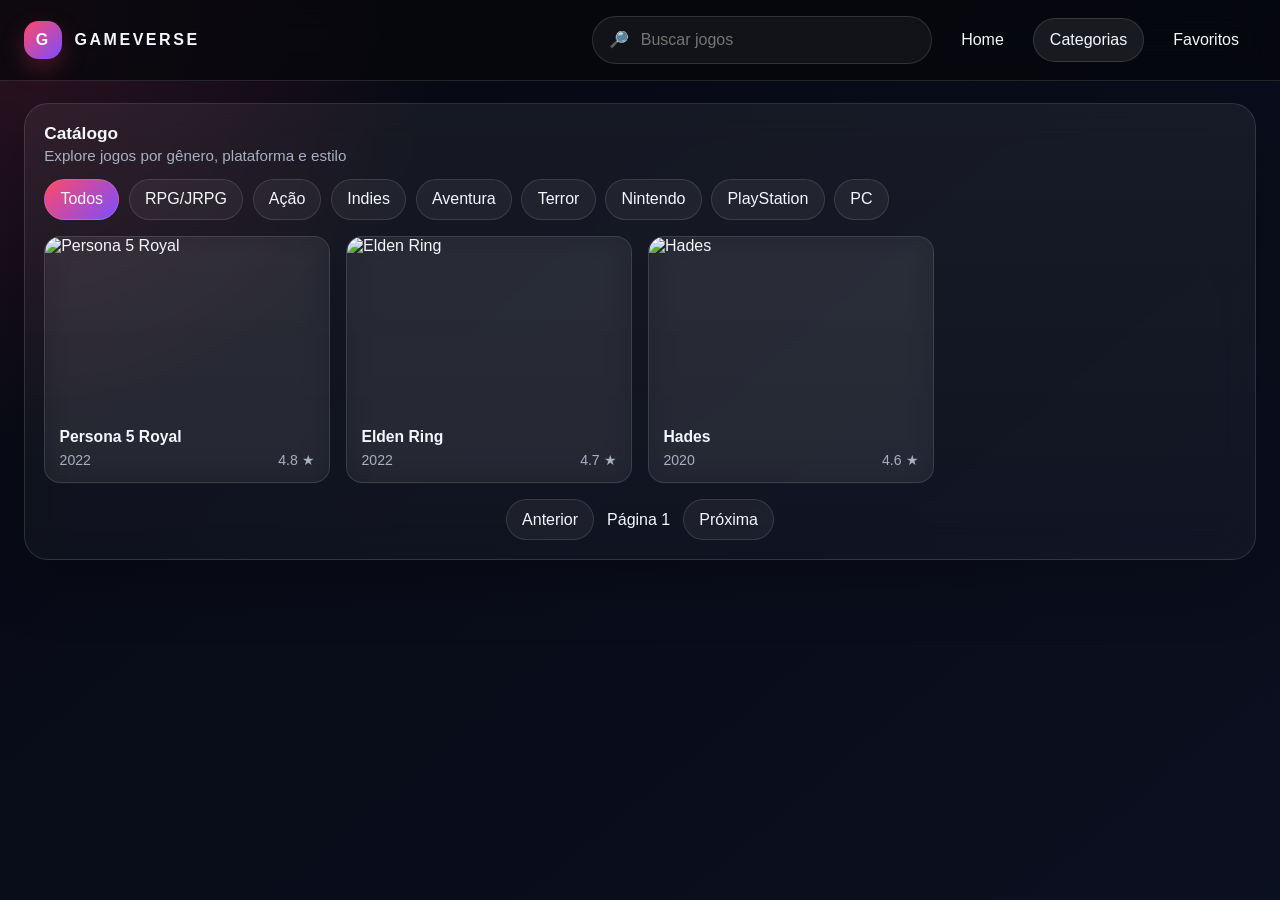
==== categorias.html @ c451e447 "Varios sprints" ====
<!doctype html>
<html lang="pt-BR">
  <head>
    <meta charset="UTF-8" />
    <meta name="viewport" content="width=device-width, initial-scale=1.0" />
    <title>GameVerse | Categorias</title>
    <link rel="stylesheet" href="css/home.css" />
  </head>
  <body>
    <div class="page-shell">
      <header class="topbar">
        <nav class="navbar">
          <a href="index.html" class="brand">
            <span class="brand-mark">G</span>
            <span>GameVerse</span>
          </a>
          <div class="nav-actions">
            <label class="search-box">
              <span>🔎</span>
              <input id="searchInput" type="text" placeholder="Buscar jogos" autocomplete="off" />
            </label>
            <a href="index.html" class="nav-btn">Home</a>
            <a href="categorias.html" class="nav-btn active">Categorias</a>
            <a href="favoritos.html" class="nav-btn">Favoritos</a>
          </div>
        </nav>
        <div class="search-suggestions" id="searchSuggestions"></div>
      </header>

      <main class="home-page">
        <section class="section-block">
          <div class="section-heading">
            <div>
              <h2>Catálogo</h2>
              <p>Explore jogos por gênero, plataforma e estilo</p>
            </div>
          </div>
          <div class="filter-row" id="filters"></div>
          <div class="catalog-grid" id="catalogResults"></div>
          <div class="pagination" id="pagination"></div>
        </section>
      </main>
    </div>

    <script type="module" src="js/categorias.js"></script>
  </body>
</html>
---- css/home.css ----
:root {
  --bg: #06070b;
  --surface: rgba(255,255,255,0.05);
  --accent: #ff4968;
  --accent-2: #7c4dff;
  --text: #f4f7ff;
  --muted: #a6b1c2;
  --border: rgba(255,255,255,0.12);
}

* { box-sizing: border-box; }
body {
  margin: 0;
  font-family: Inter, "Segoe UI", sans-serif;
  color: var(--text);
  background: radial-gradient(circle at top left, rgba(255,73,104,0.16), transparent 28%), linear-gradient(140deg, #070913 0%, #0b1020 100%);
}

a { color: inherit; text-decoration: none; }
img { display: block; max-width: 100%; }
button, input { font: inherit; }
.page-shell { min-height: 100vh; }
.topbar {
  position: sticky;
  top: 0;
  z-index: 30;
  padding: 1rem 1.5rem;
  backdrop-filter: blur(24px);
  background: rgba(6, 7, 11, 0.76);
  border-bottom: 1px solid var(--border);
}
.navbar {
  max-width: 1320px;
  margin: 0 auto;
  display: flex;
  justify-content: space-between;
  align-items: center;
  gap: 1rem;
}
.brand {
  display: flex;
  align-items: center;
  gap: 0.75rem;
  font-weight: 700;
  letter-spacing: 0.16em;
  text-transform: uppercase;
}
.brand-mark {
  display: grid;
  place-items: center;
  width: 2.4rem;
  height: 2.4rem;
  border-radius: 0.9rem;
  background: linear-gradient(135deg, var(--accent), var(--accent-2));
  box-shadow: 0 10px 25px rgba(255, 73, 104, 0.25);
}
.nav-actions {
  display: flex;
  align-items: center;
  gap: 0.75rem;
  flex: 1;
  justify-content: flex-end;
}
.search-box {
  display: flex;
  align-items: center;
  gap: 0.6rem;
  min-width: min(340px, 34vw);
  padding: 0.8rem 1rem;
  border-radius: 999px;
  border: 1px solid var(--border);
  background: rgba(255,255,255,0.05);
}
.search-box input {
  border: 0;
  outline: none;
  width: 100%;
  color: var(--text);
  background: transparent;
}
.nav-btn {
  padding: 0.74rem 1rem;
  border-radius: 999px;
  transition: background 0.2s ease, border-color 0.2s ease;
  border: 1px solid transparent;
}
.nav-btn:hover, .nav-btn.active {
  background: rgba(255,255,255,0.08);
  border-color: var(--border);
}
.home-page {
  max-width: 1320px;
  margin: 0 auto;
  padding: 1.4rem 1.5rem 3rem;
  display: flex;
  flex-direction: column;
  gap: 1.25rem;
}
.hero-card, .section-block {
  border-radius: 1.5rem;
  border: 1px solid var(--border);
  background: linear-gradient(180deg, rgba(255,255,255,0.06), rgba(255,255,255,0.03));
  box-shadow: 0 24px 60px rgba(0,0,0,0.24);
  backdrop-filter: blur(18px);
}
.hero-card {
  padding: 0;
  overflow: hidden;
  position: relative;
}
.hero-slide {
  position: relative;
  min-height: 520px;
  display: flex;
  align-items: flex-end;
  padding: 2.4rem;
  background: var(--hero-image) center/cover no-repeat;
  animation: fadeSlide 0.7s ease;
}
.hero-slide::before {
  content: '';
  position: absolute;
  inset: 0;
  background: linear-gradient(90deg, rgba(0,0,0,0.82) 0%, rgba(0,0,0,0.35) 45%, rgba(0,0,0,0.66) 100%);
}
.hero-slide::after {
  content: '';
  position: absolute;
  inset: 0;
  background: radial-gradient(circle at top right, rgba(255,255,255,0.2), transparent 35%);
}
.hero-content {
  position: relative;
  z-index: 1;
  max-width: 720px;
}
.hero-badge {
  display: inline-block;
  padding: 0.45rem 0.8rem;
  border-radius: 999px;
  background: rgba(255,73,104,0.2);
  color: #ffd9e1;
  margin-bottom: 0.8rem;
  font-size: 0.84rem;
  letter-spacing: 0.12em;
  text-transform: uppercase;
}
.hero-content h1 {
  margin: 0 0 0.7rem;
  font-size: clamp(2rem, 4vw, 3rem);
}
.hero-content p {
  margin: 0 0 1rem;
  max-width: 640px;
  color: #eef3ff;
  line-height: 1.7;
}
.hero-btn {
  display: inline-flex;
  align-items: center;
  justify-content: center;
  padding: 0.9rem 1.2rem;
  border-radius: 999px;
  background: linear-gradient(135deg, var(--accent), var(--accent-2));
  color: white;
  font-weight: 700;
}
.hero-dots {
  position: absolute;
  right: 1.4rem;
  bottom: 1.2rem;
  display: flex;
  gap: 0.45rem;
  z-index: 2;
}
.hero-dot {
  width: 0.75rem;
  height: 0.75rem;
  border: 0;
  border-radius: 999px;
  background: rgba(255,255,255,0.45);
  cursor: pointer;
}
.hero-dot.active { background: white; }
.section-block { padding: 1.2rem; }
.section-heading {
  display: flex;
  justify-content: space-between;
  align-items: center;
  margin-bottom: 0.9rem;
}
.section-heading h2 {
  margin: 0;
  font-size: 1.08rem;
}
.section-heading p {
  margin: 0.2rem 0 0;
  color: var(--muted);
  font-size: 0.95rem;
}
.carousel-row {
  display: flex;
  gap: 1rem;
  overflow-x: auto;
  padding-bottom: 0.25rem;
  scroll-snap-type: x proximity;
}
.carousel-row::-webkit-scrollbar { height: 8px; }
.carousel-row::-webkit-scrollbar-thumb { background: rgba(255,255,255,0.2); border-radius: 999px; }
.card {
  min-width: min(240px, 78vw);
  border-radius: 1rem;
  overflow: hidden;
  border: 1px solid var(--border);
  background: rgba(255,255,255,0.05);
  backdrop-filter: blur(16px);
  cursor: pointer;
  transition: transform 0.25s ease, box-shadow 0.25s ease, border-color 0.25s ease;
  scroll-snap-align: start;
}
.card:hover {
  transform: translateY(-4px) scale(1.01);
  box-shadow: 0 18px 36px rgba(0,0,0,0.25);
  border-color: rgba(255,255,255,0.26);
}
.card-media {
  aspect-ratio: 16 / 10;
  overflow: hidden;
}
.card-media img {
  width: 100%;
  height: 100%;
  object-fit: cover;
  transition: transform 0.35s ease;
}
.card:hover .card-media img { transform: scale(1.05); }
.card-body {
  padding: 0.9rem;
}
.card-body h3 {
  margin: 0 0 0.35rem;
  font-size: 0.98rem;
}
.meta {
  display: flex;
  justify-content: space-between;
  gap: 0.4rem;
  color: var(--muted);
  font-size: 0.88rem;
}
.skeleton-card, .hero-skeleton {
  min-height: 220px;
  border-radius: 1rem;
  background: linear-gradient(90deg, rgba(255,255,255,0.06), rgba(255,255,255,0.12), rgba(255,255,255,0.06));
  background-size: 200% 100%;
  animation: shimmer 1.1s linear infinite;
}
.hero-skeleton {
  min-height: 520px;
  border-radius: 1.5rem;
}
.skeleton-line {
  height: 0.8rem;
  border-radius: 999px;
  background: linear-gradient(90deg, rgba(255,255,255,0.06), rgba(255,255,255,0.12), rgba(255,255,255,0.06));
  background-size: 200% 100%;
  animation: shimmer 1.1s linear infinite;
  margin-bottom: 0.55rem;
}
.skeleton-line--title { width: 42%; }
.skeleton-line--subtitle { width: 64%; }
.search-suggestions {
  position: absolute;
  top: calc(100% + 0.45rem);
  left: 1.5rem;
  right: 1.5rem;
  display: none;
  flex-direction: column;
  gap: 0.35rem;
  padding: 0.5rem;
  border-radius: 1rem;
  background: rgba(8, 10, 16, 0.96);
  border: 1px solid var(--border);
  backdrop-filter: blur(16px);
  z-index: 40;
}

.filter-row {
  display: flex;
  flex-wrap: wrap;
  gap: 0.6rem;
  margin-bottom: 1rem;
}

.filter-chip, .pagination-btn {
  border: 1px solid var(--border);
  background: rgba(255,255,255,0.05);
  color: var(--text);
  padding: 0.65rem 0.95rem;
  border-radius: 999px;
  cursor: pointer;
}

.filter-chip.active, .pagination-btn:hover {
  background: linear-gradient(135deg, var(--accent), var(--accent-2));
}

.catalog-grid {
  display: grid;
  grid-template-columns: repeat(4, minmax(0, 1fr));
  gap: 1rem;
}

.pagination {
  display: flex;
  justify-content: center;
  align-items: center;
  gap: 0.8rem;
  margin-top: 1rem;
}
.search-suggestions.visible { display: flex; }
.suggestion-item {
  display: flex;
  justify-content: space-between;
  align-items: center;
  width: 100%;
  padding: 0.75rem 0.8rem;
  border: 0;
  border-radius: 0.8rem;
  color: var(--text);
  text-align: left;
  background: transparent;
  cursor: pointer;
}
.suggestion-item:hover { background: rgba(255,255,255,0.08); }
.empty-state { color: var(--muted); padding: 0.8rem 0; }
@keyframes shimmer { from { background-position: 200% 0; } to { background-position: -200% 0; } }
@keyframes fadeSlide { from { opacity: 0.8; transform: scale(1.01); } to { opacity: 1; transform: scale(1); } }
@media (max-width: 980px) {
  .home-page { padding: 1rem 1rem 2rem; }
  .hero-slide { min-height: 430px; }
}
@media (max-width: 640px) {
  .topbar { padding: 0.9rem 1rem; }
  .navbar { flex-wrap: wrap; }
  .nav-actions { justify-content: flex-start; flex-wrap: wrap; }
  .search-box { min-width: 100%; }
  .hero-slide { min-height: 380px; padding: 1.2rem; }
  .hero-content h1 { font-size: 1.7rem; }
  .section-block { padding: 1rem; }
  .catalog-grid { grid-template-columns: 1fr; }
}
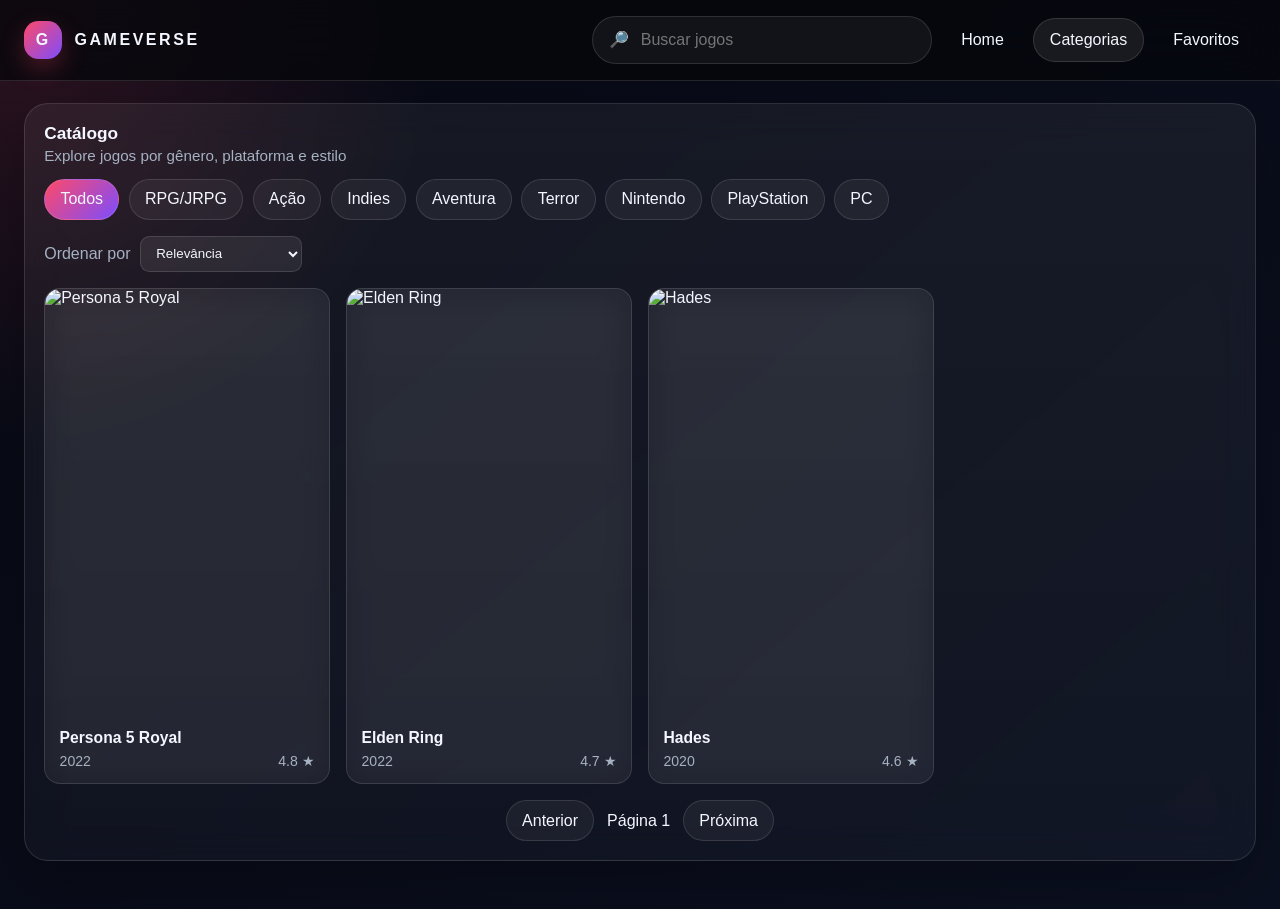
==== commit d2235e9b: "Agent Host changes for agents/pasted-text-processing" ====
--- a/categorias.html
+++ b/categorias.html
@@ -36,6 +36,15 @@
             </div>
           </div>
           <div class="filter-row" id="filters"></div>
+          <label class="catalog-order">Ordenar por
+            <select id="ordering">
+              <option value="relevance">Relevância</option>
+              <option value="-added">Popularidade</option>
+              <option value="-rating">Mais bem avaliados</option>
+              <option value="-released">Mais recentes</option>
+              <option value="name">Nome</option>
+            </select>
+          </label>
           <div class="catalog-grid" id="catalogResults"></div>
           <div class="pagination" id="pagination"></div>
         </section>
--- a/css/home.css
+++ b/css/home.css
@@ -198,6 +198,25 @@
   color: var(--muted);
   font-size: 0.95rem;
 }
+.section-more {
+  color: #ffd9e1;
+  font-weight: 700;
+  white-space: nowrap;
+}
+.catalog-order {
+  display: inline-flex;
+  align-items: center;
+  gap: 0.6rem;
+  margin: 0 0 1rem;
+  color: var(--muted);
+}
+.catalog-order select {
+  color: var(--text);
+  background: rgba(255,255,255,0.08);
+  border: 1px solid var(--border);
+  border-radius: 0.6rem;
+  padding: 0.55rem 0.7rem;
+}
 .carousel-row {
   display: flex;
   gap: 1rem;
@@ -224,7 +243,7 @@
   border-color: rgba(255,255,255,0.26);
 }
 .card-media {
-  aspect-ratio: 16 / 10;
+  aspect-ratio: 2 / 3;
   overflow: hidden;
 }
 .card-media img {
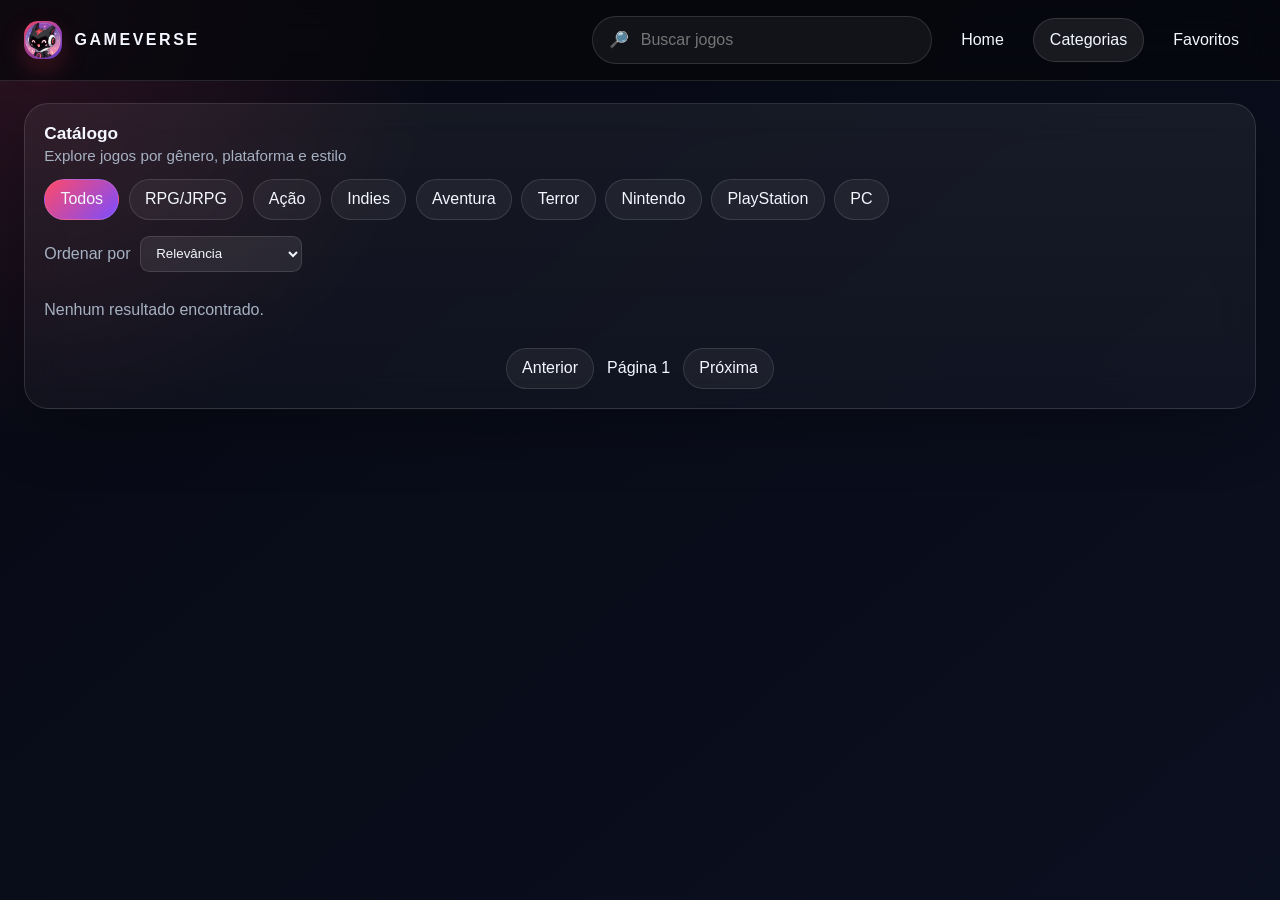
==== commit d2144e30: "Sprint 6.1 - Vee, assets e melhorias da escola" ====
--- a/categorias.html
+++ b/categorias.html
@@ -4,6 +4,7 @@
     <meta charset="UTF-8" />
     <meta name="viewport" content="width=device-width, initial-scale=1.0" />
     <title>GameVerse | Categorias</title>
+    <link rel="icon" href="assets/brand/vee-favicon.png" type="image/png" />
     <link rel="stylesheet" href="css/home.css" />
   </head>
   <body>
@@ -11,7 +12,7 @@
       <header class="topbar">
         <nav class="navbar">
           <a href="index.html" class="brand">
-            <span class="brand-mark">G</span>
+            <span class="brand-mark"><img src="assets/brand/vee-logo-head.png" alt="Vee, mascote do GameVerse" /></span>
             <span>GameVerse</span>
           </a>
           <div class="nav-actions">
@@ -52,5 +53,6 @@
     </div>
 
     <script type="module" src="js/categorias.js"></script>
+    <script type="module" src="js/motion.js"></script>
   </body>
 </html>
--- a/css/home.css
+++ b/css/home.css
@@ -1,3 +1,4 @@
+@import url('./animations.css');
 :root {
   --bg: #06070b;
   --surface: rgba(255,255,255,0.05);
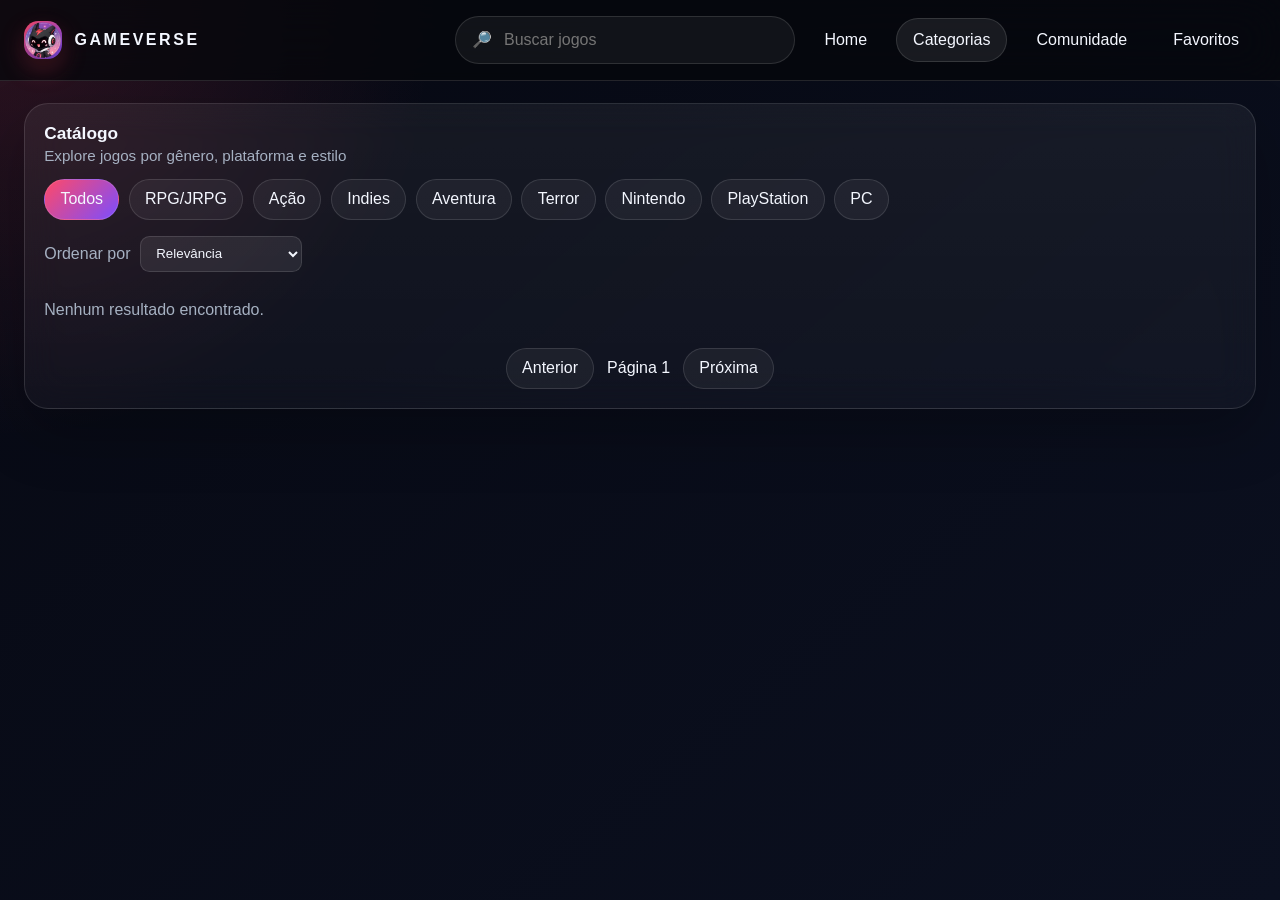
==== commit e54315bb: "Sprint 8.0A - base da comunidade" ====
--- a/categorias.html
+++ b/categorias.html
@@ -22,6 +22,7 @@
             </label>
             <a href="index.html" class="nav-btn">Home</a>
             <a href="categorias.html" class="nav-btn active">Categorias</a>
+            <a href="comunidade.html" class="nav-btn">Comunidade</a>
             <a href="favoritos.html" class="nav-btn">Favoritos</a>
           </div>
         </nav>
--- a/css/home.css
+++ b/css/home.css
@@ -360,6 +360,11 @@
   .home-page { padding: 1rem 1rem 2rem; }
   .hero-slide { min-height: 430px; }
 }
+@media (max-width: 900px) {
+  .navbar { align-items: flex-start; }
+  .nav-actions { flex-wrap: wrap; }
+  .search-box { flex: 1 1 100%; min-width: 100%; }
+}
 @media (max-width: 640px) {
   .topbar { padding: 0.9rem 1rem; }
   .navbar { flex-wrap: wrap; }
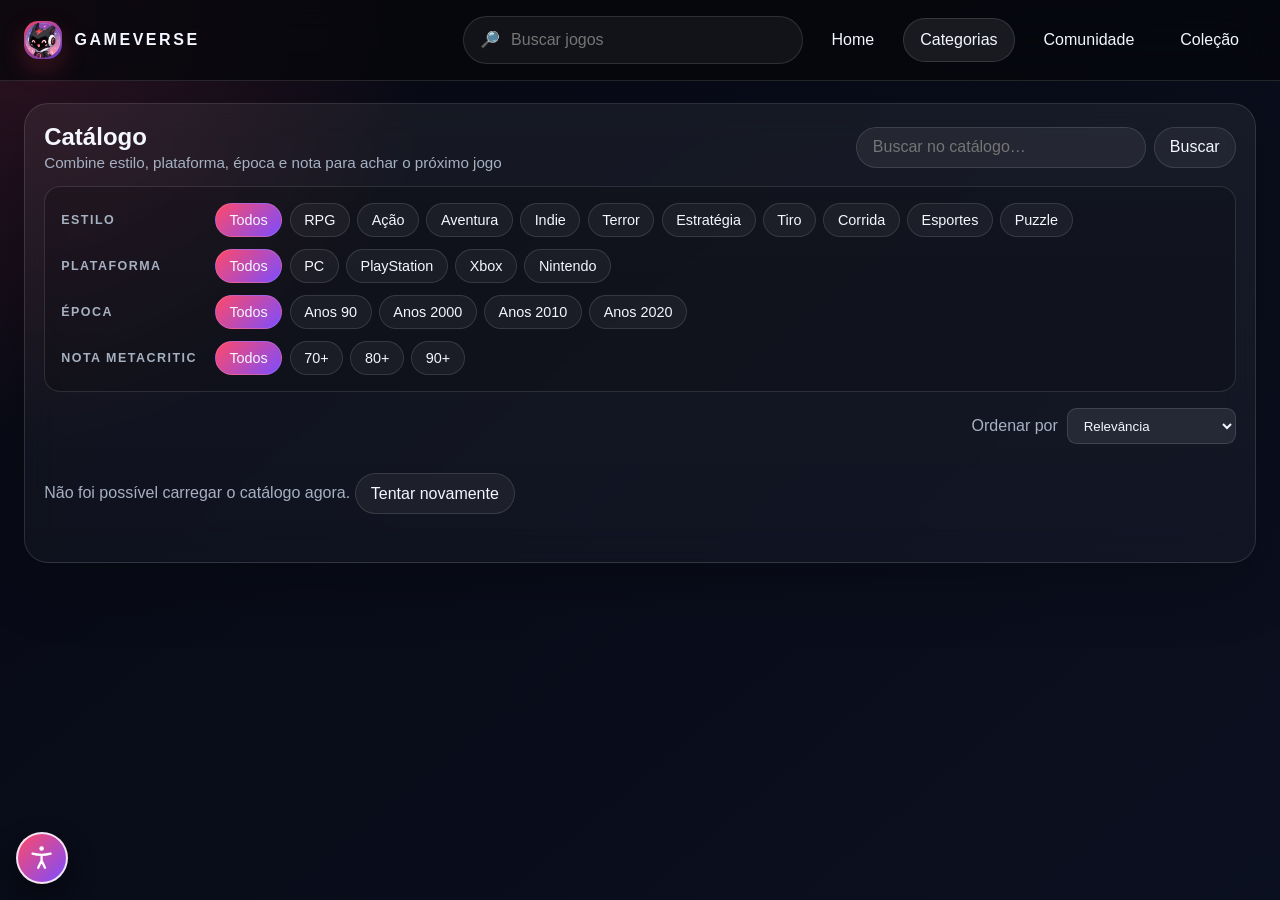
==== commit fc2ae3bb: "Versao local: acessibilidade, nova Home, filtros nas Categorias, colecao, comparar jogos e modo apre" ====
--- a/categorias.html
+++ b/categorias.html
@@ -6,6 +6,8 @@
     <title>GameVerse | Categorias</title>
     <link rel="icon" href="assets/brand/vee-favicon.png" type="image/png" />
     <link rel="stylesheet" href="css/home.css" />
+    <link rel="stylesheet" href="css/accessibility.css" />
+    <script src="js/a11y-boot.js"></script>
   </head>
   <body>
     <div class="page-shell">
@@ -23,37 +25,41 @@
             <a href="index.html" class="nav-btn">Home</a>
             <a href="categorias.html" class="nav-btn active">Categorias</a>
             <a href="comunidade.html" class="nav-btn">Comunidade</a>
-            <a href="favoritos.html" class="nav-btn">Favoritos</a>
+            <a href="favoritos.html" class="nav-btn">Coleção</a>
           </div>
         </nav>
         <div class="search-suggestions" id="searchSuggestions"></div>
       </header>
 
       <main class="home-page">
-        <section class="section-block">
-          <div class="section-heading">
+        <section class="section-block catalog-section" aria-labelledby="catalogTitle">
+          <div class="section-heading catalog-heading">
             <div>
-              <h2>Catálogo</h2>
-              <p>Explore jogos por gênero, plataforma e estilo</p>
+              <h1 id="catalogTitle" tabindex="-1">Catálogo</h1>
+              <p>Combine estilo, plataforma, época e nota para achar o próximo jogo</p>
             </div>
+            <form class="catalog-search" id="catalogSearch" role="search">
+              <label class="sr-only" for="catalogQuery">Buscar no catálogo</label>
+              <input id="catalogQuery" type="search" placeholder="Buscar no catálogo…" maxlength="80" autocomplete="off" />
+              <button type="submit" class="pagination-btn">Buscar</button>
+            </form>
           </div>
-          <div class="filter-row" id="filters"></div>
-          <label class="catalog-order">Ordenar por
-            <select id="ordering">
-              <option value="relevance">Relevância</option>
-              <option value="-added">Popularidade</option>
-              <option value="-rating">Mais bem avaliados</option>
-              <option value="-released">Mais recentes</option>
-              <option value="name">Nome</option>
-            </select>
-          </label>
+          <div class="catalog-filters" id="filters"></div>
+          <div class="catalog-toolbar">
+            <div class="catalog-summary" id="catalogSummary"></div>
+            <label class="catalog-order">Ordenar por
+              <select id="ordering"></select>
+            </label>
+          </div>
           <div class="catalog-grid" id="catalogResults"></div>
-          <div class="pagination" id="pagination"></div>
+          <nav class="pagination" id="pagination" aria-label="Páginas do catálogo"></nav>
         </section>
       </main>
     </div>
 
     <script type="module" src="js/categorias.js"></script>
     <script type="module" src="js/motion.js"></script>
+    <script type="module" src="js/headerSearch.js"></script>
+    <script type="module" src="js/accessibility.js"></script>
   </body>
 </html>
--- a/css/home.css
+++ b/css/home.css
@@ -183,6 +183,40 @@
   cursor: pointer;
 }
 .hero-dot.active { background: white; }
+.hero-dots { align-items: center; }
+.hero-toggle {
+  display: grid;
+  place-items: center;
+  width: 2rem;
+  height: 2rem;
+  margin-right: .35rem;
+  border: 1px solid rgba(255,255,255,0.5);
+  border-radius: 999px;
+  color: #fff;
+  background: rgba(0,0,0,0.45);
+  font-size: .7rem;
+  cursor: pointer;
+}
+.hero-toggle:hover { background: rgba(0,0,0,0.7); }
+.hero-progress {
+  position: absolute;
+  left: 0;
+  right: 0;
+  bottom: 0;
+  z-index: 2;
+  height: 4px;
+  background: rgba(255,255,255,0.12);
+}
+.hero-progress span {
+  display: block;
+  height: 100%;
+  width: 100%;
+  transform-origin: left;
+  background: linear-gradient(90deg, var(--accent), var(--accent-2));
+  animation: heroProgress 6s linear forwards;
+}
+.hero-progress.is-paused span { animation: none; transform: scaleX(0); }
+@keyframes heroProgress { from { transform: scaleX(0); } to { transform: scaleX(1); } }
 .section-block { padding: 1.2rem; }
 .section-heading {
   display: flex;
@@ -225,6 +259,7 @@
   padding-bottom: 0.25rem;
   scroll-snap-type: x proximity;
 }
+.carousel-row > .card { flex: 0 0 min(240px, 78vw); }
 .carousel-row::-webkit-scrollbar { height: 8px; }
 .carousel-row::-webkit-scrollbar-thumb { background: rgba(255,255,255,0.2); border-radius: 999px; }
 .card {
@@ -330,6 +365,8 @@
   grid-template-columns: repeat(4, minmax(0, 1fr));
   gap: 1rem;
 }
+.catalog-grid > .empty-state,
+.catalog-grid > .pagination-btn { grid-column: 1 / -1; }
 
 .pagination {
   display: flex;
@@ -375,3 +412,385 @@
   .section-block { padding: 1rem; }
   .catalog-grid { grid-template-columns: 1fr; }
 }
+
+/* ===== Home: carrosséis com setas ===== */
+.carousel-shell { position: relative; }
+.carousel-arrow {
+  position: absolute;
+  top: 38%;
+  z-index: 3;
+  display: grid;
+  place-items: center;
+  width: 2.6rem;
+  height: 2.6rem;
+  border: 1px solid rgba(255,255,255,0.3);
+  border-radius: 50%;
+  color: #fff;
+  background: rgba(10, 12, 20, 0.85);
+  font-size: 1.6rem;
+  line-height: 1;
+  cursor: pointer;
+  box-shadow: 0 10px 24px rgba(0,0,0,0.45);
+  transition: opacity 0.2s ease, transform 0.2s ease;
+}
+.carousel-arrow:hover:not(:disabled) { transform: scale(1.08); background: var(--accent); }
+.carousel-arrow:disabled { opacity: 0; pointer-events: none; }
+.carousel-arrow--prev { left: -0.6rem; }
+.carousel-arrow--next { right: -0.6rem; }
+.carousel-shell.is-static .carousel-arrow { display: none; }
+
+/* ===== Home: atalhos de gênero e plataforma ===== */
+.shortcut-label {
+  margin: 0.4rem 0 0.6rem;
+  color: var(--muted);
+  font-size: 0.8rem;
+  letter-spacing: 0.14em;
+  text-transform: uppercase;
+}
+.shortcut-grid {
+  display: grid;
+  grid-template-columns: repeat(5, minmax(0, 1fr));
+  gap: 0.7rem;
+  margin-bottom: 0.9rem;
+}
+.shortcut-grid--platforms { grid-template-columns: repeat(4, minmax(0, 1fr)); }
+.shortcut-tile {
+  display: flex;
+  align-items: center;
+  gap: 0.7rem;
+  padding: 0.85rem 1rem;
+  border: 1px solid var(--border);
+  border-radius: 1rem;
+  background: linear-gradient(135deg, rgba(255,73,104,0.14), rgba(124,77,255,0.1));
+  font-weight: 700;
+  transition: transform 0.2s ease, border-color 0.2s ease, background 0.2s ease;
+}
+.shortcut-tile--platform { background: linear-gradient(135deg, rgba(124,77,255,0.16), rgba(255,255,255,0.04)); }
+.shortcut-tile:hover {
+  transform: translateY(-3px);
+  border-color: rgba(255,255,255,0.4);
+  background: linear-gradient(135deg, rgba(255,73,104,0.3), rgba(124,77,255,0.24));
+}
+.shortcut-icon {
+  display: grid;
+  place-items: center;
+  width: 2.2rem;
+  height: 2.2rem;
+  border-radius: 0.7rem;
+  background: rgba(0,0,0,0.3);
+  font-size: 1.15rem;
+}
+.surprise-btn {
+  display: inline-flex;
+  align-items: center;
+  gap: 0.55rem;
+  padding: 0.45rem 1.1rem 0.45rem 0.5rem;
+  border: 0;
+  border-radius: 999px;
+  color: #fff;
+  background: linear-gradient(135deg, var(--accent), var(--accent-2));
+  font-weight: 800;
+  cursor: pointer;
+  box-shadow: 0 12px 26px rgba(255,73,104,0.3);
+  transition: transform 0.2s ease;
+}
+.surprise-btn img { width: 2.2rem; height: 2.2rem; object-fit: contain; }
+.surprise-btn:hover { transform: translateY(-2px) scale(1.03); }
+.surprise-btn.is-rolling img { animation: surpriseBounce 0.5s ease-in-out infinite alternate; }
+.surprise-btn:disabled { cursor: progress; opacity: 0.85; }
+@keyframes surpriseBounce { from { transform: translateY(0) rotate(-8deg); } to { transform: translateY(-6px) rotate(8deg); } }
+.shortcut-actions { display: flex; flex-wrap: wrap; align-items: center; gap: 0.6rem; }
+.compare-btn {
+  padding: 0.75rem 1.1rem;
+  border: 1px solid var(--border);
+  border-radius: 999px;
+  background: rgba(255,255,255,0.06);
+  font-weight: 800;
+}
+.compare-btn:hover { border-color: rgba(255,255,255,0.4); background: rgba(255,255,255,0.12); }
+.surprise-status { min-height: 1.2em; margin: 0; color: var(--muted); font-size: 0.9rem; }
+
+@media (max-width: 980px) {
+  .shortcut-grid { grid-template-columns: repeat(3, minmax(0, 1fr)); }
+  .shortcut-grid--platforms { grid-template-columns: repeat(2, minmax(0, 1fr)); }
+}
+@media (max-width: 640px) {
+  .shortcut-grid, .shortcut-grid--platforms { grid-template-columns: repeat(2, minmax(0, 1fr)); }
+  #shortcuts .section-heading { flex-direction: column; align-items: flex-start; gap: 0.8rem; }
+  .carousel-arrow { display: none; }
+}
+
+/* ===== Categorias: filtros combinados ===== */
+.catalog-heading { flex-wrap: wrap; gap: 1rem; }
+.catalog-heading h1 { margin: 0; font-size: 1.5rem; }
+.catalog-heading h1:focus { outline: none; }
+.catalog-search { display: flex; gap: 0.5rem; flex: 0 1 380px; }
+.catalog-search input {
+  flex: 1;
+  min-width: 0;
+  padding: 0.65rem 1rem;
+  border: 1px solid var(--border);
+  border-radius: 999px;
+  color: var(--text);
+  background: rgba(255,255,255,0.06);
+}
+.catalog-filters {
+  display: grid;
+  gap: 0.75rem;
+  margin: 0.4rem 0 1rem;
+  padding: 1rem;
+  border: 1px solid var(--border);
+  border-radius: 1rem;
+  background: rgba(0,0,0,0.18);
+}
+.filter-group { display: grid; grid-template-columns: 9rem 1fr; align-items: center; gap: 0.6rem; }
+.filter-group-label {
+  color: var(--muted);
+  font-size: 0.78rem;
+  font-weight: 700;
+  letter-spacing: 0.12em;
+  text-transform: uppercase;
+}
+.catalog-filters .filter-row { margin: 0; gap: 0.45rem; }
+.catalog-filters .filter-chip { padding: 0.5rem 0.85rem; font-size: 0.9rem; }
+.filter-chip:hover:not(.active) { border-color: rgba(255,255,255,0.35); background: rgba(255,255,255,0.1); }
+.catalog-toolbar {
+  display: flex;
+  justify-content: space-between;
+  align-items: center;
+  flex-wrap: wrap;
+  gap: 0.8rem;
+  margin-bottom: 1rem;
+}
+.catalog-toolbar .catalog-order { margin: 0; }
+.catalog-summary { display: flex; flex-wrap: wrap; align-items: center; gap: 0.5rem; }
+.catalog-count { margin-right: 0.3rem; }
+.active-filter, .clear-filters {
+  padding: 0.35rem 0.75rem;
+  border: 1px solid rgba(255,73,104,0.5);
+  border-radius: 999px;
+  color: var(--text);
+  background: rgba(255,73,104,0.14);
+  font-size: 0.85rem;
+  cursor: pointer;
+}
+.active-filter:hover { background: rgba(255,73,104,0.3); }
+.clear-filters { border-color: var(--border); background: transparent; color: var(--muted); }
+.clear-filters:hover { color: var(--text); }
+.pagination-btn:disabled { opacity: 0.4; cursor: not-allowed; background: rgba(255,255,255,0.05); }
+.card-media { position: relative; }
+.card-metacritic {
+  position: absolute;
+  top: 0.6rem;
+  right: 0.6rem;
+  padding: 0.2rem 0.45rem;
+  border: 1px solid #6dc849;
+  border-radius: 0.4rem;
+  color: #c8f5b4;
+  background: rgba(10, 30, 8, 0.85);
+  font-size: 0.8rem;
+  font-weight: 800;
+}
+.card-playtime { color: #d9c8ff; }
+@media (max-width: 1100px) {
+  .catalog-grid { grid-template-columns: repeat(3, minmax(0, 1fr)); }
+}
+@media (max-width: 820px) {
+  .catalog-grid { grid-template-columns: repeat(2, minmax(0, 1fr)); }
+  .filter-group { grid-template-columns: 1fr; }
+  .catalog-search { flex-basis: 100%; }
+}
+
+/* ===== Minha coleção ===== */
+.collection-section h1 { margin: 0; font-size: 1.5rem; }
+.stat-grid {
+  display: grid;
+  grid-template-columns: repeat(5, minmax(0, 1fr));
+  gap: 0.75rem;
+  margin: 0.6rem 0 1.1rem;
+}
+.stat-card {
+  display: grid;
+  gap: 0.2rem;
+  padding: 0.9rem 1rem;
+  border: 1px solid var(--border);
+  border-radius: 1rem;
+  background: linear-gradient(135deg, rgba(255,73,104,0.12), rgba(124,77,255,0.08));
+}
+.stat-label { color: var(--muted); font-size: 0.8rem; font-weight: 700; }
+.stat-value { font-size: 1.45rem; }
+.stat-hint { color: var(--muted); font-size: 0.78rem; }
+.collection-tabs .filter-chip { display: inline-flex; align-items: center; gap: 0.35rem; }
+.tab-count {
+  min-width: 1.5rem;
+  padding: 0.05rem 0.4rem;
+  border-radius: 999px;
+  background: rgba(0,0,0,0.35);
+  font-size: 0.78rem;
+  text-align: center;
+}
+#collectionNotice:empty { display: none; }
+.collection-badges {
+  position: absolute;
+  left: 0.6rem;
+  right: 0.6rem;
+  bottom: 0.6rem;
+  display: flex;
+  flex-wrap: wrap;
+  gap: 0.35rem;
+}
+.collection-badge {
+  padding: 0.25rem 0.55rem;
+  border-radius: 999px;
+  color: #fff;
+  background: rgba(0,0,0,0.75);
+  font-size: 0.75rem;
+  font-weight: 700;
+}
+.collection-badge--want { background: #2f5bd8; }
+.collection-badge--playing { background: #7c4dff; }
+.collection-badge--completed { background: #1f9d55; }
+.collection-badge--dropped { background: #4b5563; }
+.collection-badge--favorite { color: #1a1300; background: #ffd166; }
+.vee-empty-state .pagination-btn { display: inline-block; margin-top: 0.4rem; }
+@media (max-width: 980px) {
+  .stat-grid { grid-template-columns: repeat(2, minmax(0, 1fr)); }
+}
+
+/* ===== Comparar jogos ===== */
+.compare-section h1 { margin: 0; font-size: 1.5rem; }
+.compare-pickers {
+  display: grid;
+  grid-template-columns: 1fr auto 1fr;
+  gap: 1rem;
+  align-items: start;
+  margin: 0.5rem 0 1.4rem;
+}
+.compare-vs {
+  align-self: center;
+  display: grid;
+  place-items: center;
+  width: 3.2rem;
+  height: 3.2rem;
+  border-radius: 50%;
+  background: linear-gradient(135deg, var(--accent), var(--accent-2));
+  font-weight: 900;
+  box-shadow: 0 12px 28px rgba(255,73,104,0.3);
+}
+.compare-slot { display: grid; gap: 0.6rem; }
+.compare-label { font-weight: 800; }
+.compare-search { position: relative; }
+.compare-search input {
+  width: 100%;
+  padding: 0.75rem 1rem;
+  border: 1px solid var(--border);
+  border-radius: 999px;
+  color: var(--text);
+  background: rgba(255,255,255,0.06);
+}
+.compare-suggestions {
+  position: absolute;
+  top: calc(100% + 0.35rem);
+  left: 0;
+  right: 0;
+  z-index: 20;
+  display: flex;
+  flex-direction: column;
+  gap: 0.25rem;
+  padding: 0.45rem;
+  border: 1px solid var(--border);
+  border-radius: 1rem;
+  background: rgba(8,10,16,0.97);
+  box-shadow: 0 20px 50px rgba(0,0,0,0.5);
+}
+.compare-suggestions[hidden] { display: none; }
+.compare-suggestions .suggestion-item small { color: var(--muted); }
+.compare-suggestions .suggestion-item:focus-visible { background: rgba(255,255,255,0.08); }
+.compare-placeholder {
+  display: grid;
+  justify-items: center;
+  gap: 0.5rem;
+  padding: 1.4rem;
+  border: 1px dashed var(--border);
+  border-radius: 1rem;
+  color: var(--muted);
+  text-align: center;
+}
+.compare-placeholder img { width: 80px; height: 80px; object-fit: contain; }
+.compare-game {
+  display: grid;
+  grid-template-columns: 120px 1fr;
+  gap: 1rem;
+  align-items: center;
+  padding: 0.8rem;
+  border: 1px solid var(--border);
+  border-radius: 1rem;
+  background: rgba(0,0,0,0.2);
+}
+.compare-game img { width: 120px; height: 120px; object-fit: cover; border-radius: 0.8rem; }
+.compare-game h2 { margin: 0 0 0.2rem; font-size: 1.15rem; }
+.compare-game p { margin: 0 0 0.6rem; color: var(--muted); }
+.compare-game-actions { display: flex; flex-wrap: wrap; gap: 0.45rem; }
+.compare-game-actions .pagination-btn { padding: 0.45rem 0.8rem; font-size: 0.88rem; }
+.compare-skeleton { min-height: 140px; }
+.compare-table {
+  width: 100%;
+  border-collapse: separate;
+  border-spacing: 0;
+  overflow: hidden;
+  border: 1px solid var(--border);
+  border-radius: 1rem;
+}
+.compare-table th, .compare-table td {
+  padding: 0.8rem 1rem;
+  border-bottom: 1px solid var(--border);
+  text-align: left;
+  vertical-align: top;
+}
+.compare-table thead th { background: rgba(255,73,104,0.14); font-size: 1rem; }
+.compare-table tbody th { width: 22%; color: var(--muted); font-size: 0.9rem; }
+.compare-table tbody th small { display: block; margin-top: 0.2rem; color: #9ff0c4; font-weight: 400; }
+.compare-table tr:last-child th, .compare-table tr:last-child td { border-bottom: 0; }
+.compare-table td.is-winner { background: rgba(31,157,85,0.18); font-weight: 800; }
+.winner-badge { margin-left: 0.35rem; }
+.compare-tag {
+  display: inline-block;
+  margin: 0 0.3rem 0.3rem 0;
+  padding: 0.2rem 0.55rem;
+  border: 1px solid var(--border);
+  border-radius: 999px;
+  font-size: 0.82rem;
+}
+.compare-tag.is-shared { border-color: #4ade80; background: rgba(74,222,128,0.16); }
+.compare-note { color: var(--muted); font-size: 0.85rem; }
+@media (max-width: 820px) {
+  .compare-pickers { grid-template-columns: 1fr; }
+  .compare-vs { justify-self: center; }
+  .compare-table tbody th { width: auto; }
+}
+
+/* ===== Página do modo apresentação ===== */
+.presentation-section h1 { margin: 0; font-size: 1.5rem; }
+.presentation-status {
+  padding: 0.9rem 1rem;
+  border: 1px solid var(--border);
+  border-radius: 1rem;
+  background: rgba(255,255,255,0.05);
+}
+.presentation-status.is-ready { border-color: rgba(74,222,128,0.5); background: rgba(74,222,128,0.1); }
+.presentation-status.is-missing { border-color: rgba(255,209,102,0.5); background: rgba(255,209,102,0.08); }
+.presentation-steps { line-height: 1.8; color: var(--muted); }
+.presentation-steps strong { color: var(--text); }
+.presentation-actions { display: flex; flex-wrap: wrap; gap: 0.7rem; margin-bottom: 1rem; }
+.presentation-actions .surprise-btn { padding: 0.8rem 1.4rem; }
+.presentation-log {
+  max-height: 320px;
+  overflow: auto;
+  padding: 1rem;
+  border: 1px solid var(--border);
+  border-radius: 1rem;
+  background: #05060a;
+  color: #c8f5b4;
+  font-size: 0.85rem;
+  white-space: pre-wrap;
+}
--- a/css/accessibility.css
+++ b/css/accessibility.css
@@ -0,0 +1,374 @@
+/* ===== Acessibilidade do GameVerse =====
+   Classes aplicadas no <html> por js/a11y-boot.js. */
+
+@font-face {
+  font-family: "GV Legivel";
+  src: url("../assets/fonts/atkinson-hyperlegible-latin-400-normal.woff2") format("woff2");
+  font-weight: 400;
+  font-display: swap;
+}
+@font-face {
+  font-family: "GV Legivel";
+  src: url("../assets/fonts/atkinson-hyperlegible-latin-700-normal.woff2") format("woff2");
+  font-weight: 600 900;
+  font-display: swap;
+}
+@font-face {
+  font-family: "GV Dislexia";
+  src: url("../assets/fonts/opendyslexic-latin-400-normal.woff2") format("woff2");
+  font-weight: 400;
+  font-display: swap;
+}
+@font-face {
+  font-family: "GV Dislexia";
+  src: url("../assets/fonts/opendyslexic-latin-700-normal.woff2") format("woff2");
+  font-weight: 600 900;
+  font-display: swap;
+}
+
+/* ----- Básico, sempre ativo ----- */
+:focus-visible {
+  outline: 3px solid #ffd166;
+  outline-offset: 3px;
+}
+
+main:focus { outline: none; }
+
+/* O campo de busca tirava o contorno; agora a caixa inteira mostra o foco. */
+.search-box:focus-within {
+  outline: 3px solid #ffd166;
+  outline-offset: 3px;
+}
+
+.sr-only {
+  position: absolute !important;
+  width: 1px;
+  height: 1px;
+  margin: -1px;
+  padding: 0;
+  overflow: hidden;
+  clip: rect(0 0 0 0);
+  white-space: nowrap;
+  border: 0;
+}
+
+.skip-link {
+  position: fixed;
+  top: -5rem;
+  left: 1rem;
+  z-index: 2000;
+  padding: .8rem 1.1rem;
+  border-radius: .7rem;
+  color: #000;
+  background: #ffd166;
+  font-weight: 800;
+  text-decoration: none;
+  transition: top .15s ease;
+}
+.skip-link:focus { top: 1rem; }
+
+/* ----- Botão flutuante e painel ----- */
+.a11y-fab {
+  position: fixed;
+  left: 1rem;
+  bottom: 1rem;
+  z-index: 1500;
+  display: grid;
+  place-items: center;
+  width: 3.25rem;
+  height: 3.25rem;
+  padding: 0;
+  border: 2px solid rgba(255, 255, 255, .85);
+  border-radius: 50%;
+  color: #fff;
+  background: linear-gradient(135deg, #ff4968, #7c4dff);
+  box-shadow: 0 12px 28px rgba(0, 0, 0, .45);
+  cursor: pointer;
+}
+.a11y-fab svg { width: 1.7rem; height: 1.7rem; }
+.a11y-fab:hover { transform: scale(1.06); }
+
+.a11y-panel {
+  position: fixed;
+  left: 1rem;
+  bottom: 5rem;
+  z-index: 1500;
+  width: min(370px, calc(100vw - 2rem));
+  max-height: calc(100vh - 6.5rem);
+  overflow-y: auto;
+  padding: 1.1rem;
+  border: 1px solid rgba(255, 255, 255, .18);
+  border-radius: 1.1rem;
+  color: #f4f7ff;
+  background: #10131d;
+  box-shadow: 0 24px 60px rgba(0, 0, 0, .6);
+  font-size: 1rem;
+  text-align: left;
+}
+.a11y-panel[hidden] { display: none !important; }
+
+.a11y-panel-header {
+  display: flex;
+  justify-content: space-between;
+  align-items: center;
+  margin-bottom: .6rem;
+}
+.a11y-panel h2 { margin: 0; font-size: 1.2rem; }
+
+.a11y-close {
+  width: 2.2rem;
+  height: 2.2rem;
+  border: 1px solid rgba(255, 255, 255, .2);
+  border-radius: 50%;
+  color: inherit;
+  background: transparent;
+  cursor: pointer;
+}
+
+.a11y-form { display: grid; gap: .9rem; }
+
+.a11y-group { margin: 0; padding: 0; border: 0; }
+.a11y-group legend { margin-bottom: .45rem; font-weight: 700; font-size: .95rem; }
+
+.a11y-segmented {
+  display: grid;
+  grid-template-columns: repeat(3, 1fr);
+  gap: .35rem;
+}
+.a11y-segmented label { position: relative; }
+.a11y-segmented input {
+  position: absolute;
+  inset: 0;
+  opacity: 0;
+  cursor: pointer;
+}
+.a11y-segmented span {
+  display: block;
+  padding: .55rem .4rem;
+  border: 1px solid rgba(255, 255, 255, .2);
+  border-radius: .7rem;
+  text-align: center;
+  font-weight: 700;
+  font-size: .9rem;
+  background: rgba(255, 255, 255, .04);
+}
+.a11y-segmented input:checked + span {
+  border-color: transparent;
+  background: linear-gradient(135deg, #ff4968, #7c4dff);
+}
+.a11y-segmented input:focus-visible + span {
+  outline: 3px solid #ffd166;
+  outline-offset: 2px;
+}
+
+.a11y-switches { display: grid; gap: .5rem; }
+
+.a11y-switch {
+  position: relative;
+  display: flex;
+  align-items: center;
+  justify-content: space-between;
+  gap: .8rem;
+  padding: .6rem .7rem;
+  border-radius: .8rem;
+  background: rgba(255, 255, 255, .04);
+  cursor: pointer;
+}
+.a11y-switch-text { display: grid; gap: .15rem; }
+.a11y-switch-text strong { font-size: .95rem; }
+.a11y-switch-text small { color: #b9c2d3; font-size: .8rem; line-height: 1.35; }
+.a11y-switch input {
+  position: absolute;
+  inset: 0;
+  opacity: 0;
+  cursor: pointer;
+}
+.a11y-switch-track {
+  flex: 0 0 auto;
+  position: relative;
+  width: 2.7rem;
+  height: 1.5rem;
+  border-radius: 999px;
+  background: #3a4152;
+}
+.a11y-switch-track::after {
+  content: "";
+  position: absolute;
+  top: .2rem;
+  left: .2rem;
+  width: 1.1rem;
+  height: 1.1rem;
+  border-radius: 50%;
+  background: #fff;
+  transition: transform .15s ease;
+}
+.a11y-switch input:checked ~ .a11y-switch-track { background: #ff4968; }
+.a11y-switch input:checked ~ .a11y-switch-track::after { transform: translateX(1.2rem); }
+.a11y-switch input:focus-visible ~ .a11y-switch-track {
+  outline: 3px solid #ffd166;
+  outline-offset: 2px;
+}
+
+.a11y-status { min-height: 1.2em; margin: 0; color: #9ff0c4; font-size: .85rem; }
+
+.a11y-reset {
+  padding: .65rem;
+  border: 1px solid rgba(255, 255, 255, .25);
+  border-radius: .8rem;
+  color: inherit;
+  background: transparent;
+  font-weight: 700;
+  cursor: pointer;
+}
+
+/* ----- Tamanho do texto (o site usa rem, então escala junto) ----- */
+html.a11y-text-1 { font-size: 112.5%; }
+html.a11y-text-2 { font-size: 125%; }
+
+/* ----- Fontes ----- */
+html.a11y-font-legible body,
+html.a11y-font-legible body :is(h1, h2, h3, h4, p, span, a, button, input, textarea, select, label, li, strong, small, legend) {
+  font-family: "GV Legivel", "Segoe UI", sans-serif !important;
+}
+html.a11y-font-dyslexic body,
+html.a11y-font-dyslexic body :is(h1, h2, h3, h4, p, span, a, button, input, textarea, select, label, li, strong, small, legend) {
+  font-family: "GV Dislexia", "Comic Sans MS", sans-serif !important;
+}
+
+/* ----- Espaçamento (valores do critério WCAG 1.4.12) ----- */
+html.a11y-spacing body :is(p, li, span, a, label, small, strong, h1, h2, h3, h4, button, textarea, input) {
+  line-height: 1.6 !important;
+  letter-spacing: .12em !important;
+  word-spacing: .16em !important;
+}
+html.a11y-spacing body p { margin-bottom: 1em; }
+
+/* ----- Links e foco ----- */
+html.a11y-links body a:not(.skip-link) {
+  text-decoration: underline !important;
+  text-decoration-thickness: 2px !important;
+  text-underline-offset: 3px;
+}
+html.a11y-links :focus-visible {
+  outline: 4px solid #ffd166 !important;
+  outline-offset: 4px !important;
+  box-shadow: 0 0 0 8px rgba(0, 0, 0, .85) !important;
+}
+
+/* ----- Reduzir animações ----- */
+html.a11y-reduce-motion *,
+html.a11y-reduce-motion *::before,
+html.a11y-reduce-motion *::after {
+  animation-duration: .01ms !important;
+  animation-iteration-count: 1 !important;
+  transition-duration: .01ms !important;
+  scroll-behavior: auto !important;
+}
+html.a11y-reduce-motion .gv-transition-stage { display: none !important; }
+
+/* ----- Cores ----- */
+html.a11y-color-low { filter: saturate(.45); }
+html.a11y-color-gray { filter: grayscale(1); }
+
+/* ----- Alto contraste ----- */
+html.a11y-contrast {
+  --bg: #000;
+  --surface: #000;
+  --surface-strong: #000;
+  --text: #fff;
+  --muted: #fff;
+  --border: #fff;
+  --accent: #ffd400;
+  --accent-2: #ffd400;
+  --accent-soft: rgba(255, 212, 0, .18);
+}
+html.a11y-contrast body {
+  color: #fff !important;
+  background: #000 !important;
+}
+html.a11y-contrast body::before { display: none; }
+html.a11y-contrast body *:not(img):not(video):not(iframe):not(svg):not(path):not(circle) {
+  color: #fff !important;
+  text-shadow: none !important;
+  box-shadow: none !important;
+  backdrop-filter: none !important;
+}
+html.a11y-contrast body :is(header, section, article, aside, nav, footer, dialog, form, .topbar, [class*="card"], [class*="panel"], [class*="block"]):not(.hero-section) {
+  background-color: #000 !important;
+  background-image: none !important;
+  border-color: #fff !important;
+}
+html.a11y-contrast body :is(section, article, aside, dialog, [class*="card"], [class*="panel"]) {
+  border: 1px solid #fff !important;
+}
+html.a11y-contrast body :is(button, input, textarea, select, .btn, [class*="-btn"], [class*="chip"], [class*="pill"], [class*="tab"]) {
+  border: 2px solid #fff !important;
+  background: #000 !important;
+}
+html.a11y-contrast body :is(button, .btn, [class*="-btn"], [class*="chip"], [class*="tab"]):is(.active, .is-active, [aria-pressed="true"], [aria-selected="true"], [aria-current="page"]),
+html.a11y-contrast body :is(.btn-primary, .hero-btn, .nav-btn.active) {
+  color: #000 !important;
+  background: #ffd400 !important;
+  border-color: #ffd400 !important;
+}
+html.a11y-contrast body .search-box input { border: 0 !important; }
+html.a11y-contrast body a:not([class]) { color: #ffd400 !important; text-decoration: underline; }
+html.a11y-contrast body .hero-slide { background-image: none !important; }
+html.a11y-contrast body .hero-overlay { display: none; }
+html.a11y-contrast body .a11y-fab { background: #000 !important; border-color: #ffd400 !important; color: #ffd400 !important; }
+html.a11y-contrast body .a11y-segmented input:checked + span,
+html.a11y-contrast body .a11y-switch input:checked ~ .a11y-switch-track {
+  color: #000 !important;
+  background: #ffd400 !important;
+}
+html.a11y-contrast body .a11y-switch-track { border: 2px solid #fff; }
+html.a11y-contrast body .a11y-switch-track::after { background: #fff !important; }
+html.a11y-contrast :focus-visible { outline-color: #ffd400 !important; }
+
+/* Texto maior / espaçamento: o menu do topo pode quebrar linha em vez de vazar. */
+html:is(.a11y-text-1, .a11y-text-2, .a11y-spacing, .a11y-font-dyslexic) .nav-actions {
+  flex-wrap: wrap;
+  justify-content: flex-end;
+}
+html.a11y-contrast body [role="tablist"] { border: 0 !important; }
+
+html.a11y-contrast body .shortcut-tile { border: 2px solid #fff !important; background: #000 !important; }
+html.a11y-contrast body .surprise-btn { color: #000 !important; background: #ffd400 !important; }
+html.a11y-contrast body .hero-progress span { background: #ffd400 !important; }
+html.a11y-contrast body :is(.btn-primary, .hero-btn, .nav-btn.active, .surprise-btn, .filter-chip.active) * { color: #000 !important; }
+html.a11y-contrast body .status-btn.is-active { color: #000 !important; background: #ffd400 !important; border-color: #ffd400 !important; }
+html.a11y-contrast body .status-btn.is-active * { color: #000 !important; }
+html.a11y-contrast body .collection-badge { color: #000 !important; background: #ffd400 !important; }
+html.a11y-contrast body .compare-table td.is-winner { outline: 3px solid #ffd400; outline-offset: -3px; }
+html.a11y-contrast body .compare-tag.is-shared { border-color: #ffd400 !important; text-decoration: underline; }
+html.a11y-contrast body .compare-vs { color: #000 !important; background: #ffd400 !important; }
+
+/* ----- Aviso do modo apresentação (js/services/offlineSnapshot.js) ----- */
+.offline-banner {
+  position: fixed;
+  left: 50%;
+  bottom: 1rem;
+  z-index: 1400;
+  display: flex;
+  align-items: center;
+  gap: .6rem;
+  max-width: min(680px, calc(100vw - 9rem));
+  padding: .7rem .8rem .7rem 1rem;
+  transform: translateX(-50%);
+  border: 1px solid rgba(255, 209, 102, .6);
+  border-radius: 999px;
+  color: #fff6dd;
+  background: rgba(40, 30, 6, .95);
+  box-shadow: 0 14px 34px rgba(0, 0, 0, .5);
+  font-size: .9rem;
+}
+.offline-banner button {
+  flex: 0 0 auto;
+  width: 1.9rem;
+  height: 1.9rem;
+  border: 1px solid rgba(255, 255, 255, .3);
+  border-radius: 50%;
+  color: inherit;
+  background: transparent;
+  cursor: pointer;
+}
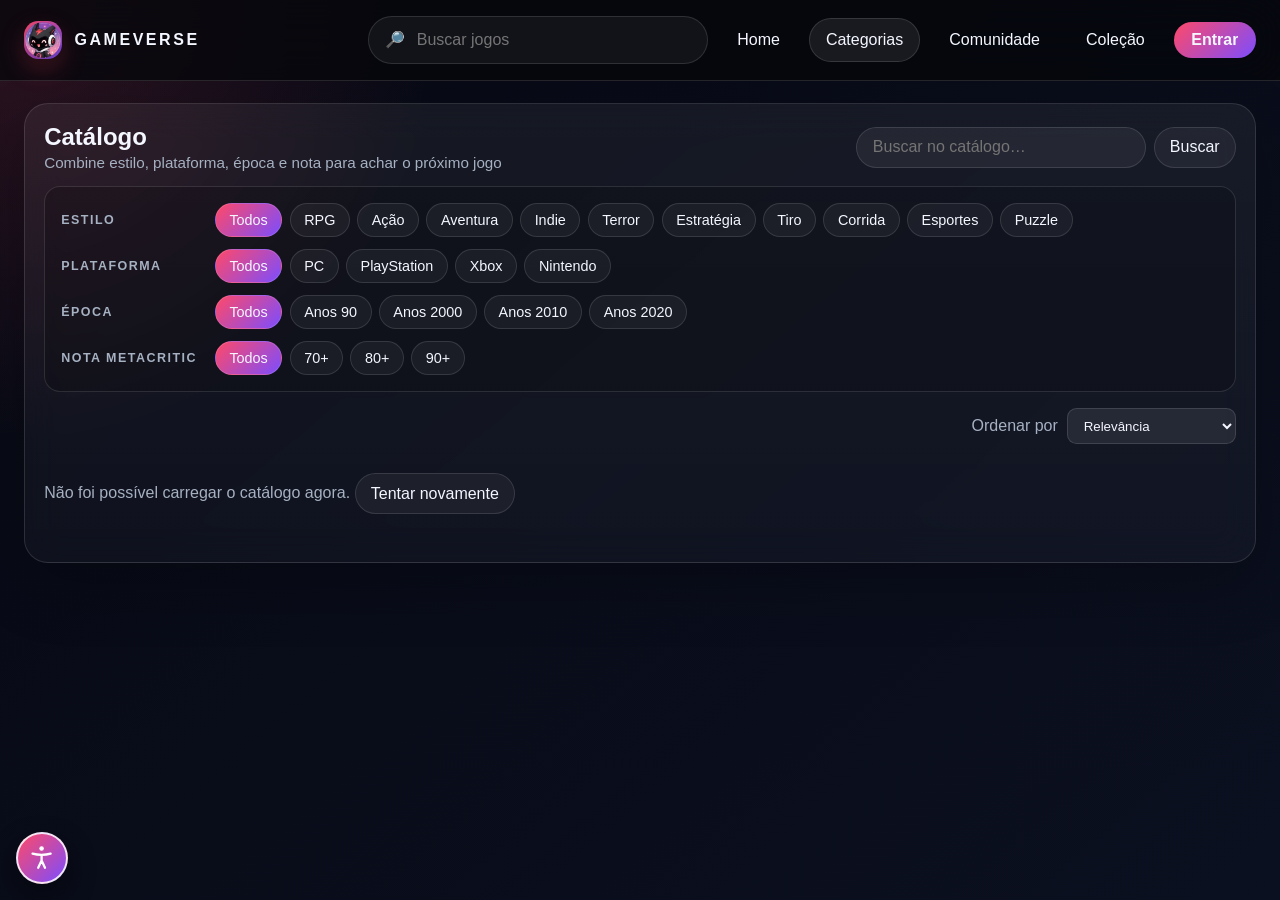
==== commit d4790166: "Contas locais: login, cadastro e conta de demonstração Co-Authored-By: Claude Opus 5.5 <noreply@anth" ====
--- a/categorias.html
+++ b/categorias.html
@@ -60,6 +60,7 @@
     <script type="module" src="js/categorias.js"></script>
     <script type="module" src="js/motion.js"></script>
     <script type="module" src="js/headerSearch.js"></script>
+    <script type="module" src="js/accountMenu.js"></script>
     <script type="module" src="js/accessibility.js"></script>
   </body>
 </html>
--- a/css/home.css
+++ b/css/home.css
@@ -259,7 +259,7 @@
   padding-bottom: 0.25rem;
   scroll-snap-type: x proximity;
 }
-.carousel-row > .card { flex: 0 0 min(240px, 78vw); }
+.carousel-row > .card { flex: 0 0 min(300px, 80vw); }
 .carousel-row::-webkit-scrollbar { height: 8px; }
 .carousel-row::-webkit-scrollbar-thumb { background: rgba(255,255,255,0.2); border-radius: 999px; }
 .card {
@@ -278,9 +278,11 @@
   box-shadow: 0 18px 36px rgba(0,0,0,0.25);
   border-color: rgba(255,255,255,0.26);
 }
+/* As imagens da RAWG são horizontais: cards em 16:9 mostram a arte inteira, sem cortar. */
 .card-media {
-  aspect-ratio: 2 / 3;
+  aspect-ratio: 16 / 9;
   overflow: hidden;
+  background: #11131c;
 }
 .card-media img {
   width: 100%;
@@ -293,8 +295,22 @@
   padding: 0.9rem;
 }
 .card-body h3 {
-  margin: 0 0 0.35rem;
+  display: -webkit-box;
+  margin: 0 0 0.3rem;
+  overflow: hidden;
   font-size: 0.98rem;
+  line-height: 1.3;
+  -webkit-line-clamp: 2;
+  -webkit-box-orient: vertical;
+}
+.card-genres {
+  margin: 0 0 0.45rem;
+  overflow: hidden;
+  color: #ff8fa3;
+  font-size: 0.78rem;
+  font-weight: 700;
+  white-space: nowrap;
+  text-overflow: ellipsis;
 }
 .meta {
   display: flex;
@@ -794,3 +810,28 @@
   font-size: 0.85rem;
   white-space: pre-wrap;
 }
+
+/* Seção "Em promoção" (CheapShark) */
+.card-discount {
+  position: absolute;
+  top: 0.6rem;
+  left: 0.6rem;
+  padding: 0.2rem 0.5rem;
+  border-radius: 0.4rem;
+  background: #4c6b22;
+  color: #d6f5a8;
+  font-size: 0.85rem;
+  font-weight: 800;
+}
+.card--deal .card-genres s { opacity: 0.8; }
+.card-deal-price {
+  color: #d6f5a8;
+  font-size: 1rem;
+}
+.section-source {
+  display: block;
+  margin-top: 0.25rem;
+  font-size: 0.8rem;
+  opacity: 0.75;
+}
+.section-source a { color: inherit; text-decoration: underline; }
